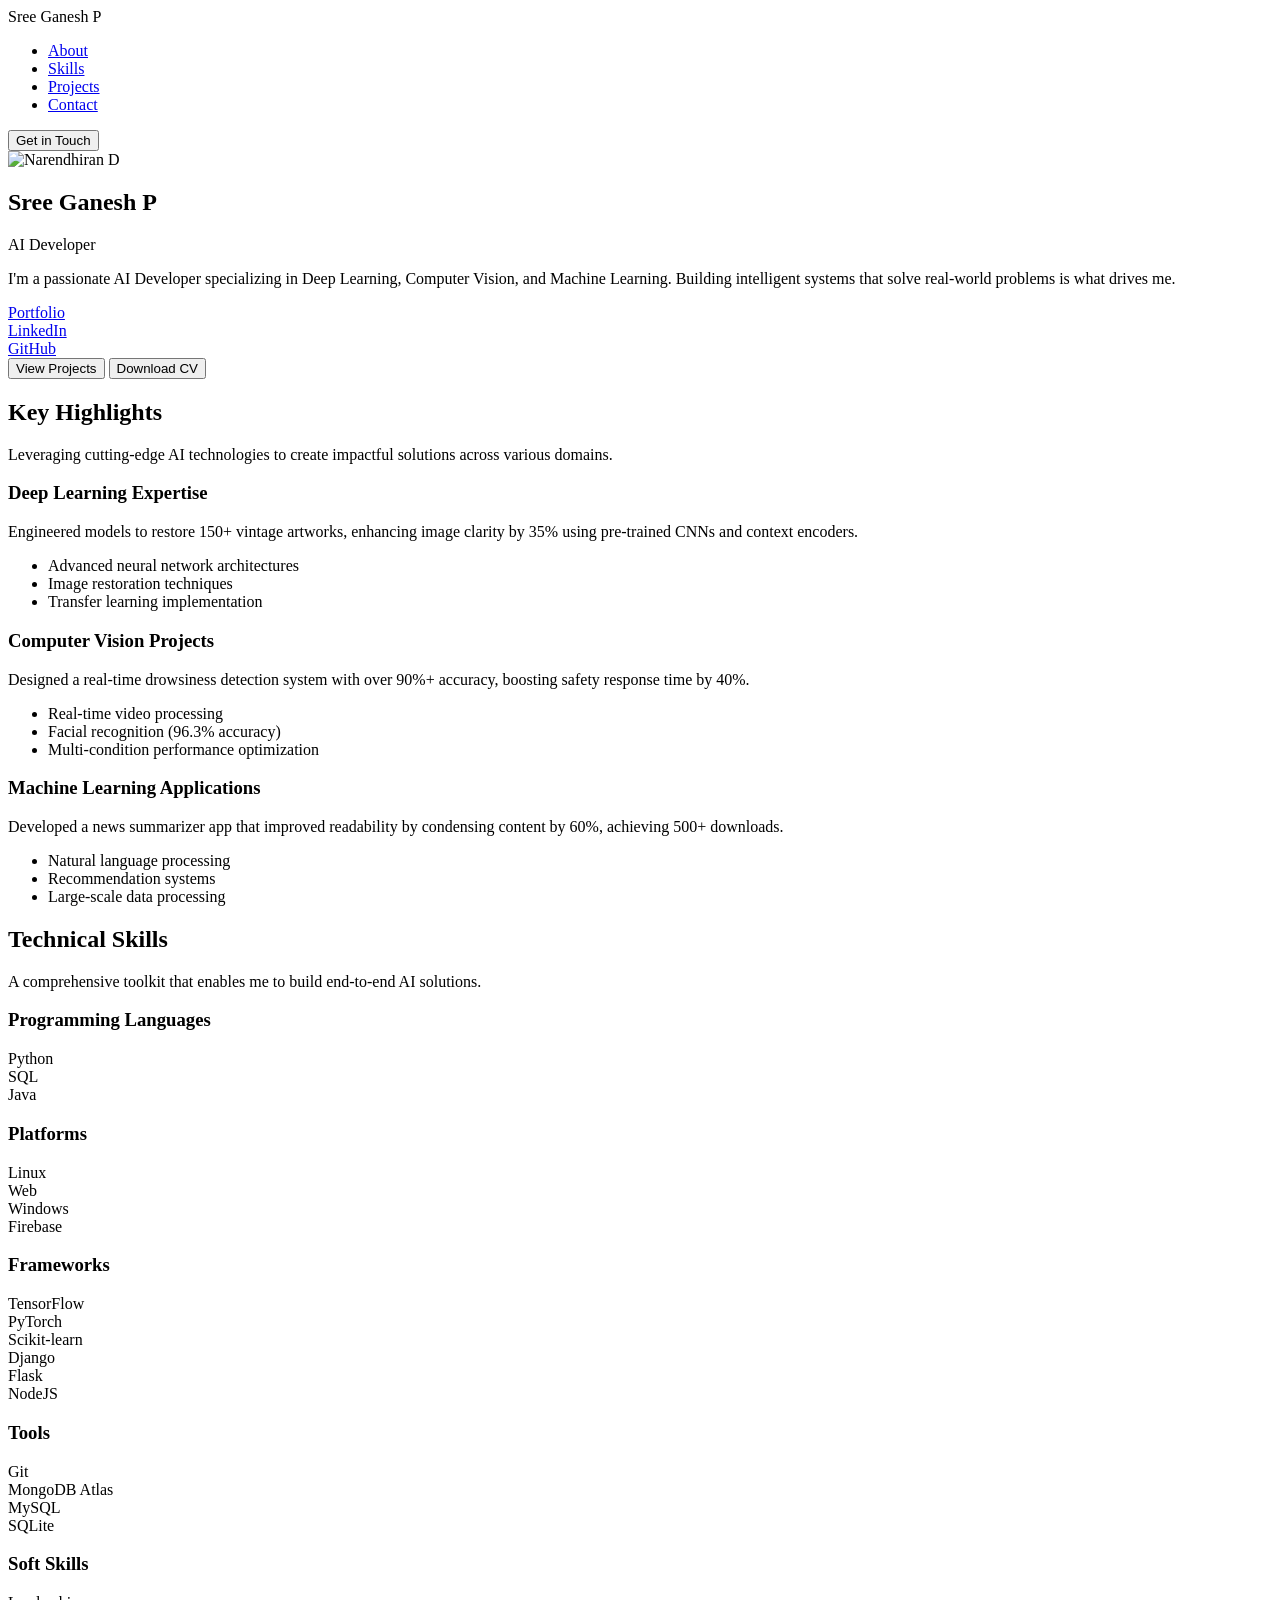
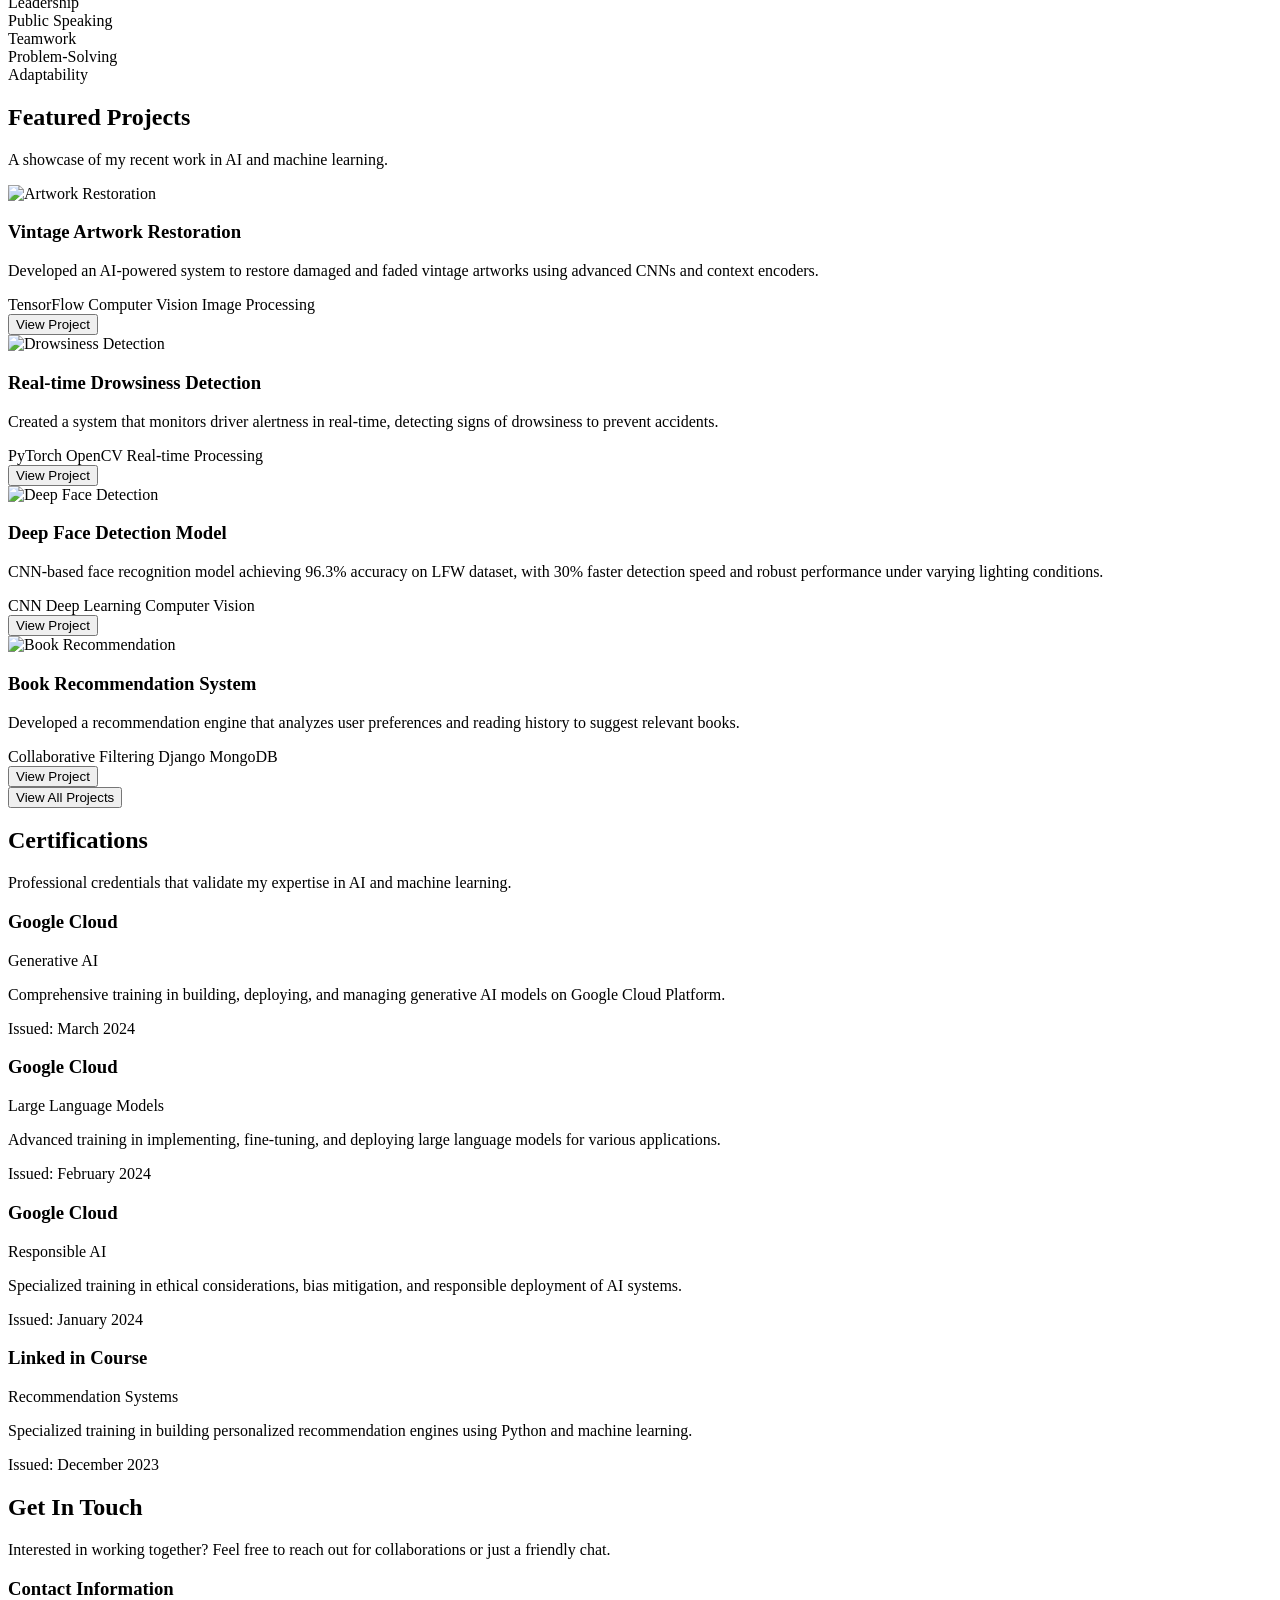
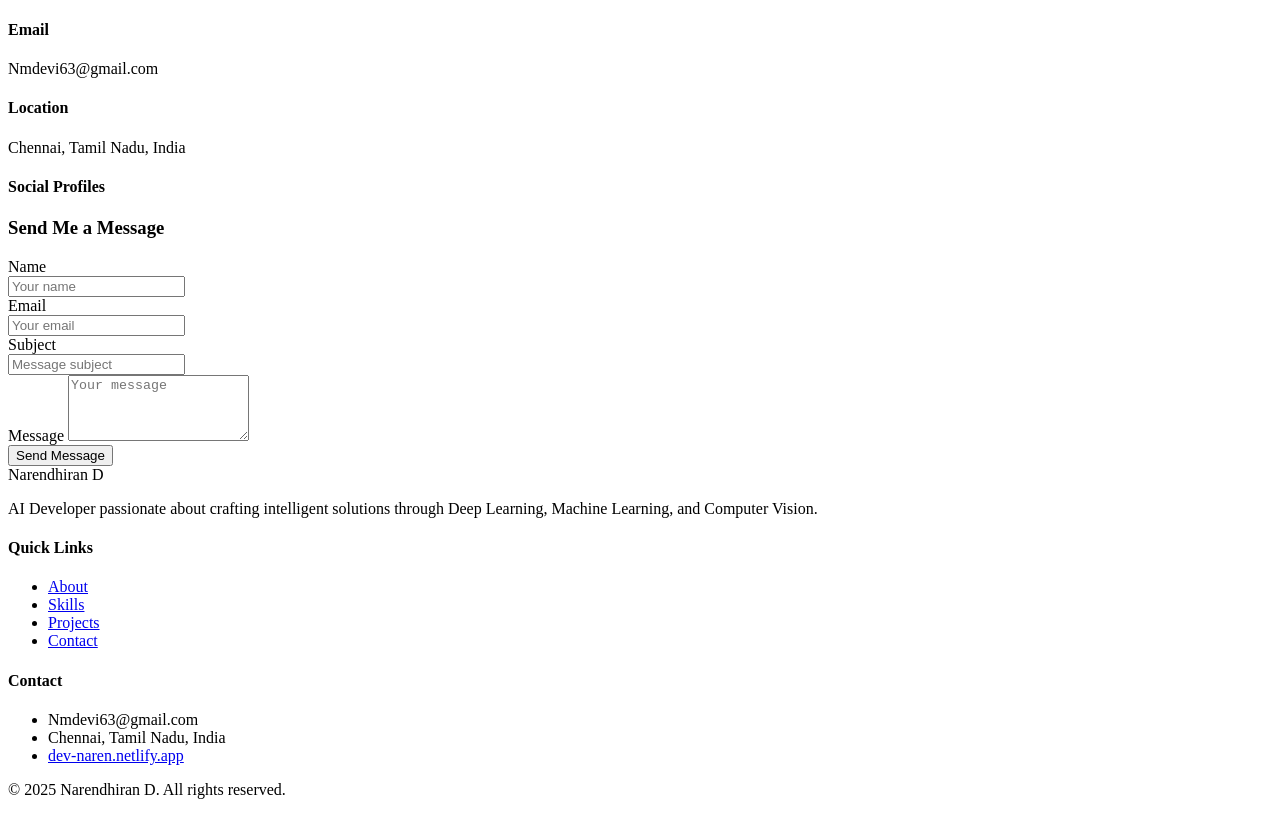
==== Portfolio-New-main-main/Portfolio-New-main/Index.html @ 15f115b4 "Initial commit - Portfolio website" ====
<!DOCTYPE html>
<html lang="en">
  <head>
    <meta charset="UTF-8" />
    <meta name="viewport" content="width=device-width, initial-scale=1.0" />
    <link href="assets/img/favicon.jpeg" rel="icon">
    <title>Sree Ganesh P - AI Developer</title>
    <script src="https://cdn.tailwindcss.com/3.4.16"></script>
    <script src="/app.js"></script>
    <script src="https://cdnjs.cloudflare.com/ajax/libs/three.js/r128/three.min.js"></script>
    <script src="/script.js"></script>
    <link rel="stylesheet" href="/styles.css" />
    <link rel="preconnect" href="https://fonts.googleapis.com" />
    <link rel="preconnect" href="https://fonts.gstatic.com" crossorigin />
    <link
      href="https://fonts.googleapis.com/css2?family=Pacifico&display=swap"
      rel="stylesheet"
    />
    <link
      href="https://fonts.googleapis.com/css2?family=Inter:wght@300;400;500;600;700&display=swap"
      rel="stylesheet"
    />
    <link
      href="https://cdn.jsdelivr.net/npm/remixicon@4.5.0/fonts/remixicon.css"
      rel="stylesheet"
    />
  </head>
  <body class="bg-gray-900 bg-opacity-95">
    <!-- Header Section -->
    <header
      class="w-full bg-gray-900/80 backdrop-blur-sm shadow-lg border-b border-purple-900/30"
    >
      <div
        class="container mx-auto px-4 py-4 flex justify-between items-center"
      >
        <div class="flex items-center space-x-3">
          <div
            class="w-10 h-10 flex items-center justify-center text-primary text-2xl"
          >
            <i class="ri-braces-line"></i>
          </div>
          <span class="text-xl font-semibold">Sree Ganesh P</span>
        </div>
        <nav>
          <ul class="flex space-x-8">
            <li>
              <a
                href="#about"
                class="text-gray-700 hover:text-primary transition-colors"
                >About</a
              >
            </li>
            <li>
              <a
                href="#skills"
                class="text-gray-700 hover:text-primary transition-colors"
                >Skills</a
              >
            </li>
            <li>
              <a
                href="#projects"
                class="text-gray-700 hover:text-primary transition-colors"
                >Projects</a
              >
            </li>
            <li>
              <a
                href="#contact"
                class="text-gray-700 hover:text-primary transition-colors"
                >Contact</a
              >
            </li>
          </ul>
        </nav>
        <a href="#contact"
          ><button
            class="bg-primary text-white px-5 py-2 !rounded-button whitespace-nowrap hover:bg-opacity-90 transition-colors"
          >
            Get in Touch
          </button></a
        >
      </div>
    </header>
    <!-- Hero Section -->
    <section
      class="relative w-full h-[600px] overflow-hidden"
      style="
        background-image: url('/assets/img/backgrousdfnd.jpg');
        background-size: cover;
        background-position: center;
      "
    >
      <div
        class="absolute inset-0 bg-gradient-to-r from-gray-900/70 to-transparent"
      ></div>
      <div
        class="container mx-auto px-4 h-full flex items-center relative z-10"
      >
        <div class="w-full md:w-3/5 text-white">
          <div class="flex items-center mb-6">
            <div
              class="w-24 h-24 rounded-full overflow-hidden border-4 border-white mr-6"
            >
              <img
                src="/assets/img/profile img.png"
                alt="Narendhiran D"
                class="w-full h-full object-cover object-top"
                height="10%px"
              />
            </div>
            <div>
              <h1 class="text-4xl font-bold mb-2">Sree Ganesh P</h1>
              <p class="text-xl text-gray-200">AI Developer</p>
            </div>
          </div>
          <p class="text-xl mb-8 leading-relaxed">
            I'm a passionate AI Developer specializing in Deep Learning,
            Computer Vision, and Machine Learning. Building intelligent systems
            that solve real-world problems is what drives me.
          </p>
          <div class="flex space-x-4 mb-8">
            <a
              href="https://dev-naren.netlify.app"
              target="_blank"
              class="flex items-center text-white hover:text-gray-200 transition-colors"
            >
              <div class="w-8 h-8 flex items-center justify-center mr-2">
                <i class="ri-global-line"></i>
              </div>
              Portfolio
            </a>
            <a
              href="https://www.linkedin.com/in/sree-ganesh-p1804/"
              target="_blank"
              class="flex items-center text-white hover:text-gray-200 transition-colors"
            >
              <div class="w-8 h-8 flex items-center justify-center mr-2">
                <i class="ri-linkedin-fill"></i>
              </div>
              LinkedIn
            </a>
            <a
              href="https://github.com/sreeganesh18"
              target="_blank"
              class="flex items-center text-white hover:text-gray-200 transition-colors"
            >
              <div class="w-8 h-8 flex items-center justify-center mr-2">
                <i class="ri-github-fill"></i>
              </div>
              GitHub
            </a>
          </div>
          <div class="flex space-x-4">
            <button
              class="bg-primary text-white px-6 py-3 !rounded-button whitespace-nowrap hover:bg-opacity-90 transition-colors"
            >
              View Projects
            </button>
            <a href="/assets/pdf/Narendhiran.pdf">
              <button
                class="bg-white text-gray-900 px-6 py-3 !rounded-button whitespace-nowrap hover:bg-opacity-90 transition-colors"
              >
                Download CV
              </button>
            </a>
          </div>
        </div>
      </div>
    </section>
    <!-- Key Highlights Section -->
    <section class="py-20 bg-gray-900" id="about">
      <div class="container mx-auto px-4">
        <div class="text-center mb-16">
          <h2 class="text-3xl font-bold mb-4">Key Highlights</h2>
          <p class="text-gray-400 max-w-2xl mx-auto">
            Leveraging cutting-edge AI technologies to create impactful
            solutions across various domains.
          </p>
        </div>
        <div class="grid grid-cols-1 md:grid-cols-3 gap-8">
          <!-- Deep Learning Card -->
          <div
            class="card-highlight bg-white rounded-lg shadow-md p-8 border border-gray-100"
          >
            <div
              class="w-14 h-14 flex items-center justify-center bg-primary/10 text-primary rounded-lg mb-6"
            >
              <i class="ri-brain-line text-2xl"></i>
            </div>
            <h3 class="text-xl font-semibold mb-4">Deep Learning Expertise</h3>
            <p class="text-gray-400 mb-4">
              Engineered models to restore 150+ vintage artworks, enhancing
              image clarity by
              <span class="font-semibold text-primary">35%</span> using
              pre-trained CNNs and context encoders.
            </p>
            <ul class="space-y-2">
              <li class="flex items-start">
                <div
                  class="w-5 h-5 flex items-center justify-center text-primary mt-0.5 mr-2"
                >
                  <i class="ri-check-line"></i>
                </div>
                <span class="text-gray-700"
                  >Advanced neural network architectures</span
                >
              </li>
              <li class="flex items-start">
                <div
                  class="w-5 h-5 flex items-center justify-center text-primary mt-0.5 mr-2"
                >
                  <i class="ri-check-line"></i>
                </div>
                <span class="text-gray-700">Image restoration techniques</span>
              </li>
              <li class="flex items-start">
                <div
                  class="w-5 h-5 flex items-center justify-center text-primary mt-0.5 mr-2"
                >
                  <i class="ri-check-line"></i>
                </div>
                <span class="text-gray-700"
                  >Transfer learning implementation</span
                >
              </li>
            </ul>
          </div>
          <!-- Computer Vision Card -->
          <div
            class="card-highlight bg-white rounded-lg shadow-md p-8 border border-gray-100"
          >
            <div
              class="w-14 h-14 flex items-center justify-center bg-primary/10 text-primary rounded-lg mb-6"
            >
              <i class="ri-eye-line text-2xl"></i>
            </div>
            <h3 class="text-xl font-semibold mb-4">Computer Vision Projects</h3>
            <p class="text-gray-400 mb-4">
              Designed a real-time drowsiness detection system with over
              <span class="font-semibold text-primary">90%+</span> accuracy,
              boosting safety response time by
              <span class="font-semibold text-primary">40%</span>.
            </p>
            <ul class="space-y-2">
              <li class="flex items-start">
                <div
                  class="w-5 h-5 flex items-center justify-center text-primary mt-0.5 mr-2"
                >
                  <i class="ri-check-line"></i>
                </div>
                <span class="text-gray-700">Real-time video processing</span>
              </li>
              <li class="flex items-start">
                <div
                  class="w-5 h-5 flex items-center justify-center text-primary mt-0.5 mr-2"
                >
                  <i class="ri-check-line"></i>
                </div>
                <span class="text-gray-700"
                  >Facial recognition (96.3% accuracy)</span
                >
              </li>
              <li class="flex items-start">
                <div
                  class="w-5 h-5 flex items-center justify-center text-primary mt-0.5 mr-2"
                >
                  <i class="ri-check-line"></i>
                </div>
                <span class="text-gray-700"
                  >Multi-condition performance optimization</span
                >
              </li>
            </ul>
          </div>
          <!-- Machine Learning Card -->
          <div
            class="card-highlight bg-white rounded-lg shadow-md p-8 border border-gray-100"
          >
            <div
              class="w-14 h-14 flex items-center justify-center bg-primary/10 text-primary rounded-lg mb-6"
            >
              <i class="ri-robot-line text-2xl"></i>
            </div>
            <h3 class="text-xl font-semibold mb-4">
              Machine Learning Applications
            </h3>
            <p class="text-gray-400 mb-4">
              Developed a news summarizer app that improved readability by
              condensing content by
              <span class="font-semibold text-primary">60%</span>, achieving
              <span class="font-semibold text-primary">500+</span> downloads.
            </p>
            <ul class="space-y-2">
              <li class="flex items-start">
                <div
                  class="w-5 h-5 flex items-center justify-center text-primary mt-0.5 mr-2"
                >
                  <i class="ri-check-line"></i>
                </div>
                <span class="text-gray-700">Natural language processing</span>
              </li>
              <li class="flex items-start">
                <div
                  class="w-5 h-5 flex items-center justify-center text-primary mt-0.5 mr-2"
                >
                  <i class="ri-check-line"></i>
                </div>
                <span class="text-gray-700">Recommendation systems</span>
              </li>
              <li class="flex items-start">
                <div
                  class="w-5 h-5 flex items-center justify-center text-primary mt-0.5 mr-2"
                >
                  <i class="ri-check-line"></i>
                </div>
                <span class="text-gray-700">Large-scale data processing</span>
              </li>
            </ul>
          </div>
        </div>
      </div>
    </section>
    <!-- Skills Section -->
    <section class="py-20 bg-gray-900/50" id="skills">
      <div class="container mx-auto px-4">
        <div class="text-center mb-16">
          <h2 class="text-3xl font-bold mb-4">Technical Skills</h2>
          <p class="text-gray-400 max-w-2xl mx-auto">
            A comprehensive toolkit that enables me to build end-to-end AI
            solutions.
          </p>
        </div>
        <div class="grid grid-cols-1 md:grid-cols-2 gap-12">
          <!-- Programming Languages -->
          <div>
            <h3 class="text-xl font-semibold mb-6 flex items-center">
              <div
                class="w-8 h-8 flex items-center justify-center text-primary mr-2"
              >
                <i class="ri-code-s-slash-line"></i>
              </div>
              Programming Languages
            </h3>
            <div class="flex flex-wrap gap-3">
              <div
                class="skill-tag bg-white px-4 py-2 rounded shadow-sm border border-gray-100 flex items-center"
              >
                <div
                  class="w-6 h-6 flex items-center justify-center text-blue-600 mr-2"
                >
                  <i class="ri-python-fill"></i>
                </div>
                <span>Python</span>
              </div>
              <div
                class="skill-tag bg-white px-4 py-2 rounded shadow-sm border border-gray-100 flex items-center"
              >
                <div
                  class="w-6 h-6 flex items-center justify-center text-orange-600 mr-2"
                >
                  <i class="ri-database-2-line"></i>
                </div>
                <span>SQL</span>
              </div>
              <div
                class="skill-tag bg-white px-4 py-2 rounded shadow-sm border border-gray-100 flex items-center"
              >
                <div
                  class="w-6 h-6 flex items-center justify-center text-red-600 mr-2"
                >
                  <i class="ri-code-box-line"></i>
                </div>
                <span>Java</span>
              </div>
            </div>
          </div>
          <!-- Platforms -->
          <div>
            <h3 class="text-xl font-semibold mb-6 flex items-center">
              <div
                class="w-8 h-8 flex items-center justify-center text-primary mr-2"
              >
                <i class="ri-hard-drive-line"></i>
              </div>
              Platforms
            </h3>
            <div class="flex flex-wrap gap-3">
              <div
                class="skill-tag bg-white px-4 py-2 rounded shadow-sm border border-gray-100 flex items-center"
              >
                <div
                  class="w-6 h-6 flex items-center justify-center text-gray-700 mr-2"
                >
                  <i class="ri-ubuntu-fill"></i>
                </div>
                <span>Linux</span>
              </div>
              <div
                class="skill-tag bg-white px-4 py-2 rounded shadow-sm border border-gray-100 flex items-center"
              >
                <div
                  class="w-6 h-6 flex items-center justify-center text-blue-600 mr-2"
                >
                  <i class="ri-global-line"></i>
                </div>
                <span>Web</span>
              </div>
              <div
                class="skill-tag bg-white px-4 py-2 rounded shadow-sm border border-gray-100 flex items-center"
              >
                <div
                  class="w-6 h-6 flex items-center justify-center text-blue-500 mr-2"
                >
                  <i class="ri-windows-fill"></i>
                </div>
                <span>Windows</span>
              </div>
              <div
                class="skill-tag bg-white px-4 py-2 rounded shadow-sm border border-gray-100 flex items-center"
              >
                <div
                  class="w-6 h-6 flex items-center justify-center text-yellow-600 mr-2"
                >
                  <i class="ri-firebase-line"></i>
                </div>
                <span>Firebase</span>
              </div>
            </div>
          </div>
          <!-- Frameworks -->
          <div>
            <h3 class="text-xl font-semibold mb-6 flex items-center">
              <div
                class="w-8 h-8 flex items-center justify-center text-primary mr-2"
              >
                <i class="ri-stack-line"></i>
              </div>
              Frameworks
            </h3>
            <div class="flex flex-wrap gap-3">
              <div
                class="skill-tag bg-white px-4 py-2 rounded shadow-sm border border-gray-100 flex items-center"
              >
                <div
                  class="w-6 h-6 flex items-center justify-center text-orange-600 mr-2"
                >
                  <i class="ri-terminal-box-line"></i>
                </div>
                <span>TensorFlow</span>
              </div>
              <div
                class="skill-tag bg-white px-4 py-2 rounded shadow-sm border border-gray-100 flex items-center"
              >
                <div
                  class="w-6 h-6 flex items-center justify-center text-red-600 mr-2"
                >
                  <i class="ri-fire-line"></i>
                </div>
                <span>PyTorch</span>
              </div>
              <div
                class="skill-tag bg-white px-4 py-2 rounded shadow-sm border border-gray-100 flex items-center"
              >
                <div
                  class="w-6 h-6 flex items-center justify-center text-green-600 mr-2"
                >
                  <i class="ri-flask-line"></i>
                </div>
                <span>Scikit-learn</span>
              </div>
              <div
                class="skill-tag bg-white px-4 py-2 rounded shadow-sm border border-gray-100 flex items-center"
              >
                <div
                  class="w-6 h-6 flex items-center justify-center text-green-500 mr-2"
                >
                  <i class="ri-server-line"></i>
                </div>
                <span>Django</span>
              </div>
              <div
                class="skill-tag bg-white px-4 py-2 rounded shadow-sm border border-gray-100 flex items-center"
              >
                <div
                  class="w-6 h-6 flex items-center justify-center text-blue-500 mr-2"
                >
                  <i class="ri-flask-fill"></i>
                </div>
                <span>Flask</span>
              </div>
              <div
                class="skill-tag bg-white px-4 py-2 rounded shadow-sm border border-gray-100 flex items-center"
              >
                <div
                  class="w-6 h-6 flex items-center justify-center text-green-600 mr-2"
                >
                  <i class="ri-nodejs-line"></i>
                </div>
                <span>NodeJS</span>
              </div>
            </div>
          </div>
          <!-- Tools -->
          <div>
            <h3 class="text-xl font-semibold mb-6 flex items-center">
              <div
                class="w-8 h-8 flex items-center justify-center text-primary mr-2"
              >
                <i class="ri-tools-line"></i>
              </div>
              Tools
            </h3>
            <div class="flex flex-wrap gap-3">
              <div
                class="skill-tag bg-white px-4 py-2 rounded shadow-sm border border-gray-100 flex items-center"
              >
                <div
                  class="w-6 h-6 flex items-center justify-center text-orange-600 mr-2"
                >
                  <i class="ri-git-branch-line"></i>
                </div>
                <span>Git</span>
              </div>
              <div
                class="skill-tag bg-white px-4 py-2 rounded shadow-sm border border-gray-100 flex items-center"
              >
                <div
                  class="w-6 h-6 flex items-center justify-center text-green-600 mr-2"
                >
                  <i class="ri-database-line"></i>
                </div>
                <span>MongoDB Atlas</span>
              </div>
              <div
                class="skill-tag bg-white px-4 py-2 rounded shadow-sm border border-gray-100 flex items-center"
              >
                <div
                  class="w-6 h-6 flex items-center justify-center text-blue-600 mr-2"
                >
                  <i class="ri-database-2-line"></i>
                </div>
                <span>MySQL</span>
              </div>
              <div
                class="skill-tag bg-white px-4 py-2 rounded shadow-sm border border-gray-100 flex items-center"
              >
                <div
                  class="w-6 h-6 flex items-center justify-center text-blue-500 mr-2"
                >
                  <i class="ri-database-2-fill"></i>
                </div>
                <span>SQLite</span>
              </div>
            </div>
          </div>
        </div>
        <!-- Soft Skills -->
        <div class="mt-16">
          <h3 class="text-xl font-semibold mb-6 text-center">Soft Skills</h3>
          <div class="flex flex-wrap justify-center gap-4">
            <div
              class="skill-tag bg-white px-6 py-3 rounded-full shadow-sm border border-gray-100 flex items-center"
            >
              <div
                class="w-6 h-6 flex items-center justify-center text-primary mr-2"
              >
                <i class="ri-user-star-line"></i>
              </div>
              <span>Leadership</span>
            </div>
            <div
              class="skill-tag bg-white px-6 py-3 rounded-full shadow-sm border border-gray-100 flex items-center"
            >
              <div
                class="w-6 h-6 flex items-center justify-center text-primary mr-2"
              >
                <i class="ri-mic-line"></i>
              </div>
              <span>Public Speaking</span>
            </div>
            <div
              class="skill-tag bg-white px-6 py-3 rounded-full shadow-sm border border-gray-100 flex items-center"
            >
              <div
                class="w-6 h-6 flex items-center justify-center text-primary mr-2"
              >
                <i class="ri-team-line"></i>
              </div>
              <span>Teamwork</span>
            </div>
            <div
              class="skill-tag bg-white px-6 py-3 rounded-full shadow-sm border border-gray-100 flex items-center"
            >
              <div
                class="w-6 h-6 flex items-center justify-center text-primary mr-2"
              >
                <i class="ri-puzzle-line"></i>
              </div>
              <span>Problem-Solving</span>
            </div>
            <div
              class="skill-tag bg-white px-6 py-3 rounded-full shadow-sm border border-gray-100 flex items-center"
            >
              <div
                class="w-6 h-6 flex items-center justify-center text-primary mr-2"
              >
                <i class="ri-refresh-line"></i>
              </div>
              <span>Adaptability</span>
            </div>
          </div>
        </div>
      </div>
    </section>
    <!-- Projects Section -->
    <section class="py-20 bg-gray-900" id="projects">
      <div class="container mx-auto px-4">
        <div class="text-center mb-16">
          <h2 class="text-3xl font-bold mb-4">Featured Projects</h2>
          <p class="text-gray-400 max-w-2xl mx-auto">
            A showcase of my recent work in AI and machine learning.
          </p>
        </div>
        <div class="grid grid-cols-1 md:grid-cols-2 gap-8">
          <!-- Project 1 -->
          <div
            class="card-highlight bg-gray-800/50 rounded-lg shadow-lg overflow-hidden border border-purple-900/30 backdrop-blur-sm transform hover:-translate-y-2 transition-all duration-300 hover:shadow-2xl"
          >
            <div class="h-56 overflow-hidden relative group">
              <img
                src="/assets/img/project/Project_1.jpg"
                alt="Artwork Restoration"
                class="w-full h-full object-cover object-top transform group-hover:scale-105 transition-transform duration-300 ease-out rounded-t-lg shadow-lg"
              />
              <div
                class="absolute inset-0 bg-gradient-to-t from-black/20 to-transparent opacity-0 group-hover:opacity-100 transition-opacity duration-300"
              ></div>
            </div>
            <div class="p-6">
              <h3 class="text-xl font-semibold mb-2">
                Vintage Artwork Restoration
              </h3>
              <p class="text-gray-400 mb-4">
                Developed an AI-powered system to restore damaged and faded
                vintage artworks using advanced CNNs and context encoders.
              </p>
              <div class="flex flex-wrap gap-2 mb-4">
                <span
                  class="bg-blue-100 text-blue-800 text-xs px-3 py-1 rounded-full"
                  >TensorFlow</span
                >
                <span
                  class="bg-green-100 text-green-800 text-xs px-3 py-1 rounded-full"
                  >Computer Vision</span
                >
                <span
                  class="bg-purple-100 text-purple-800 text-xs px-3 py-1 rounded-full"
                  >Image Processing</span
                >
              </div>
              <button class="text-primary flex items-center hover:underline">
                <span>View Project</span>
                <div class="w-5 h-5 flex items-center justify-center ml-1">
                  <i class="ri-arrow-right-line"></i>
                </div>
              </button>
            </div>
          </div>
          <!-- Project 2 -->
          <div
            class="card-highlight bg-gray-800/50 rounded-lg shadow-lg overflow-hidden border border-purple-900/30 backdrop-blur-sm transform hover:-translate-y-2 transition-all duration-300 hover:shadow-2xl"
          >
            <div class="h-56 overflow-hidden relative group">
              <img
                src="/assets/img/project/Project_2.jpg"
                alt="Drowsiness Detection"
                class="w-full h-full object-cover object-top transform group-hover:scale-105 transition-transform duration-300 ease-out rounded-t-lg shadow-lg"
              />
              <div
                class="absolute inset-0 bg-gradient-to-t from-black/20 to-transparent opacity-0 group-hover:opacity-100 transition-opacity duration-300"
              ></div>
            </div>
            <div class="p-6">
              <h3 class="text-xl font-semibold mb-2">
                Real-time Drowsiness Detection
              </h3>
              <p class="text-gray-400 mb-4">
                Created a system that monitors driver alertness in real-time,
                detecting signs of drowsiness to prevent accidents.
              </p>
              <div class="flex flex-wrap gap-2 mb-4">
                <span
                  class="bg-red-100 text-red-800 text-xs px-3 py-1 rounded-full"
                  >PyTorch</span
                >
                <span
                  class="bg-yellow-100 text-yellow-800 text-xs px-3 py-1 rounded-full"
                  >OpenCV</span
                >
                <span
                  class="bg-indigo-100 text-indigo-800 text-xs px-3 py-1 rounded-full"
                  >Real-time Processing</span
                >
              </div>
              <button class="text-primary flex items-center hover:underline">
                <span>View Project</span>
                <div class="w-5 h-5 flex items-center justify-center ml-1">
                  <i class="ri-arrow-right-line"></i>
                </div>
              </button>
            </div>
          </div>
          <!-- Project 3 -->
          <div
            class="card-highlight bg-gray-800/50 rounded-lg shadow-lg overflow-hidden border border-purple-900/30 backdrop-blur-sm transform hover:-translate-y-2 transition-all duration-300 hover:shadow-2xl"
          >
            <div class="h-56 overflow-hidden relative group">
              <img
                src="/assets/img/project/Project_3.jpg"
                alt="Deep Face Detection"
                class="w-full h-full object-cover object-top transform group-hover:scale-105 transition-transform duration-300 ease-out rounded-t-lg shadow-lg"
              />
              <div
                class="absolute inset-0 bg-gradient-to-t from-black/20 to-transparent opacity-0 group-hover:opacity-100 transition-opacity duration-300"
              ></div>
            </div>
            <div class="p-6">
              <h3 class="text-xl font-semibold mb-2">
                Deep Face Detection Model
              </h3>
              <p class="text-gray-400 mb-4">
                CNN-based face recognition model achieving 96.3% accuracy on LFW
                dataset, with 30% faster detection speed and robust performance
                under varying lighting conditions.
              </p>
              <div class="flex flex-wrap gap-2 mb-4">
                <span
                  class="bg-blue-100 text-blue-800 text-xs px-3 py-1 rounded-full"
                  >CNN</span
                >
                <span
                  class="bg-purple-100 text-purple-800 text-xs px-3 py-1 rounded-full"
                  >Deep Learning</span
                >
                <span
                  class="bg-green-100 text-green-800 text-xs px-3 py-1 rounded-full"
                  >Computer Vision</span
                >
              </div>
              <button class="text-primary flex items-center hover:underline">
                <span>View Project</span>
                <div class="w-5 h-5 flex items-center justify-center ml-1">
                  <i class="ri-arrow-right-line"></i>
                </div>
              </button>
            </div>
          </div>
          <!-- Project 4 -->
          <div
            class="card-highlight bg-gray-800/50 rounded-lg shadow-lg overflow-hidden border border-purple-900/30 backdrop-blur-sm transform hover:-translate-y-2 transition-all duration-300 hover:shadow-2xl"
          >
            <div class="h-56 overflow-hidden relative group">
              <img
                src="/assets/img/project/Project_4.jpg"
                alt="Book Recommendation"
                class="w-full h-full object-cover object-top transform group-hover:scale-105 transition-transform duration-300 ease-out rounded-t-lg shadow-lg"
              />
              <div
                class="absolute inset-0 bg-gradient-to-t from-black/20 to-transparent opacity-0 group-hover:opacity-100 transition-opacity duration-300"
              ></div>
            </div>
            <div class="p-6">
              <h3 class="text-xl font-semibold mb-2">
                Book Recommendation System
              </h3>
              <p class="text-gray-400 mb-4">
                Developed a recommendation engine that analyzes user preferences
                and reading history to suggest relevant books.
              </p>
              <div class="flex flex-wrap gap-2 mb-4">
                <span
                  class="bg-purple-100 text-purple-800 text-xs px-3 py-1 rounded-full"
                  >Collaborative Filtering</span
                >
                <span
                  class="bg-pink-100 text-pink-800 text-xs px-3 py-1 rounded-full"
                  >Django</span
                >
                <span
                  class="bg-blue-100 text-blue-800 text-xs px-3 py-1 rounded-full"
                  >MongoDB</span
                >
              </div>
              <button class="text-primary flex items-center hover:underline">
                <span>View Project</span>
                <div class="w-5 h-5 flex items-center justify-center ml-1">
                  <i class="ri-arrow-right-line"></i>
                </div>
              </button>
            </div>
          </div>
        </div>
        <div class="text-center mt-12">
          <button
            class="bg-primary text-white px-6 py-3 !rounded-button whitespace-nowrap hover:bg-opacity-90 transition-colors"
          >
            View All Projects
          </button>
        </div>
      </div>
    </section>
    <!-- Certifications Section -->
    <section class="py-20 bg-gray-900/50">
      <div class="container mx-auto px-4">
        <div class="text-center mb-16">
          <h2 class="text-3xl font-bold mb-4">Certifications</h2>
          <p class="text-gray-400 max-w-2xl mx-auto">
            Professional credentials that validate my expertise in AI and
            machine learning.
          </p>
        </div>
        <div class="grid grid-cols-1 md:grid-cols-3 gap-8">
          <!-- Certification 1 -->
          <div
            class="card-highlight bg-gray-800/50 rounded-lg shadow-md p-6 border border-purple-900/30 backdrop-blur-sm"
          >
            <div class="flex items-center mb-4">
              <div class="w-12 h-12 flex items-center justify-center mr-4">
                <i class="ri-google-fill text-4xl text-blue-500"></i>
              </div>
              <div>
                <h3 class="font-semibold">Google Cloud</h3>
                <p class="text-sm text-gray-500">Generative AI</p>
              </div>
            </div>
            <p class="text-gray-400 mb-4">
              Comprehensive training in building, deploying, and managing
              generative AI models on Google Cloud Platform.
            </p>
            <div class="flex justify-between items-center">
              <span class="text-sm text-gray-500">Issued: March 2024</span>
              <div
                class="w-6 h-6 flex items-center justify-center text-green-600"
              >
                <i class="ri-verified-badge-fill"></i>
              </div>
            </div>
          </div>
          <!-- Certification 2 -->
          <div
            class="card-highlight bg-gray-800/50 rounded-lg shadow-md p-6 border border-purple-900/30 backdrop-blur-sm"
          >
            <div class="flex items-center mb-4">
              <div class="w-12 h-12 flex items-center justify-center mr-4">
                <i class="ri-google-fill text-4xl text-blue-500"></i>
              </div>
              <div>
                <h3 class="font-semibold">Google Cloud</h3>
                <p class="text-sm text-gray-500">Large Language Models</p>
              </div>
            </div>
            <p class="text-gray-400 mb-4">
              Advanced training in implementing, fine-tuning, and deploying
              large language models for various applications.
            </p>
            <div class="flex justify-between items-center">
              <span class="text-sm text-gray-500">Issued: February 2024</span>
              <div
                class="w-6 h-6 flex items-center justify-center text-green-600"
              >
                <i class="ri-verified-badge-fill"></i>
              </div>
            </div>
          </div>
          <!-- Certification 3 -->
          <div
            class="card-highlight bg-gray-800/50 rounded-lg shadow-md p-6 border border-purple-900/30 backdrop-blur-sm"
          >
            <div class="flex items-center mb-4">
              <div class="w-12 h-12 flex items-center justify-center mr-4">
                <i class="ri-google-fill text-4xl text-blue-500"></i>
              </div>
              <div>
                <h3 class="font-semibold">Google Cloud</h3>
                <p class="text-sm text-gray-500">Responsible AI</p>
              </div>
            </div>
            <p class="text-gray-400 mb-4">
              Specialized training in ethical considerations, bias mitigation,
              and responsible deployment of AI systems.
            </p>
            <div class="flex justify-between items-center">
              <span class="text-sm text-gray-500">Issued: January 2024</span>
              <div
                class="w-6 h-6 flex items-center justify-center text-green-600"
              >
                <i class="ri-verified-badge-fill"></i>
              </div>
            </div>
          </div>
          <!-- Certification 4 -->
          <div
            class="card-highlight bg-gray-800/50 rounded-lg shadow-md p-6 border border-purple-900/30 backdrop-blur-sm"
          >
            <div class="flex items-center mb-4">
              <div class="w-12 h-12 flex items-center justify-center mr-4">
                <i class="ri-coursera-fill text-4xl text-blue-600"></i>
              </div>
              <div>
                <h3 class="font-semibold">Linked in Course</h3>
                <p class="text-sm text-gray-500">Recommendation Systems</p>
              </div>
            </div>
            <p class="text-gray-400 mb-4">
              Specialized training in building personalized recommendation
              engines using Python and machine learning.
            </p>
            <div class="flex justify-between items-center">
              <span class="text-sm text-gray-500">Issued: December 2023</span>
              <div
                class="w-6 h-6 flex items-center justify-center text-green-600"
              >
                <i class="ri-verified-badge-fill"></i>
              </div>
            </div>
          </div>
        </div>
      </div>
    </section>
    <!-- Contact Section -->
    <section class="py-20 bg-gray-900" id="contact">
      <div class="container mx-auto px-4">
        <div class="text-center mb-16">
          <h2 class="text-3xl font-bold mb-4">Get In Touch</h2>
          <p class="text-gray-400 max-w-2xl mx-auto">
            Interested in working together? Feel free to reach out for
            collaborations or just a friendly chat.
          </p>
        </div>
        <div class="grid grid-cols-1 md:grid-cols-2 gap-12">
          <div>
            <h3 class="text-xl font-semibold mb-6">Contact Information</h3>
            <div class="space-y-4">
              <div class="flex items-start">
                <div
                  class="w-10 h-10 flex items-center justify-center bg-primary/10 text-primary rounded-lg mr-4 mt-1"
                >
                  <i class="ri-mail-line"></i>
                </div>
                <div>
                  <h4 class="font-medium">Email</h4>
                  <p class="text-gray-400">Nmdevi63@gmail.com</p>
                </div>
              </div>
              <div class="flex items-start">
                <div
                  class="w-10 h-10 flex items-center justify-center bg-primary/10 text-primary rounded-lg mr-4 mt-1"
                >
                  <i class="ri-map-pin-line"></i>
                </div>
                <div>
                  <h4 class="font-medium">Location</h4>
                  <p class="text-gray-400">Chennai, Tamil Nadu, India</p>
                </div>
              </div>
              <div class="flex items-start">
                <div
                  class="w-10 h-10 flex items-center justify-center bg-primary/10 text-primary rounded-lg mr-4 mt-1"
                >
                  <i class="ri-links-line"></i>
                </div>
                <div>
                  <h4 class="font-medium">Social Profiles</h4>
                  <div class="flex space-x-4 mt-2">
                    <a
                      href="https://linkedin.com/in/devnaren6374"
                      target="_blank"
                      class="w-8 h-8 flex items-center justify-center bg-gray-100 text-gray-700 rounded-full hover:bg-primary hover:text-white transition-colors"
                    >
                      <i class="ri-linkedin-fill"></i>
                    </a>
                    <a
                      href="https://github.com/narendhiran-dev"
                      target="_blank"
                      class="w-8 h-8 flex items-center justify-center bg-gray-100 text-gray-700 rounded-full hover:bg-primary hover:text-white transition-colors"
                    >
                      <i class="ri-github-fill"></i>
                    </a>
                    <a
                      href="https://x.com/DNarendhiran"
                      target="_blank"
                      class="w-8 h-8 flex items-center justify-center bg-gray-100 text-gray-700 rounded-full hover:bg-primary hover:text-white transition-colors"
                    >
                      <i class="ri-twitter-x-fill"></i
                    ></a>
                  </div>
                </div>
              </div>
            </div>
            <div class="mt-8"></div>
          </div>
          <div>
            <h3 class="text-xl font-semibold mb-6">Send Me a Message</h3>
            <form id="contactForm" class="space-y-4">
              <div>
                <label
                  for="name"
                  class="block text-sm font-medium text-gray-700 mb-1"
                  >Name</label
                >
                <div class="relative">
                  <div
                    class="absolute inset-y-0 left-0 pl-3 flex items-center pointer-events-none"
                  >
                    <div
                      class="w-5 h-5 flex items-center justify-center text-gray-400"
                    >
                      <i class="ri-user-line"></i>
                    </div>
                  </div>
                  <input
                    type="text"
                    id="name"
                    class="pl-10 w-full px-4 py-2 border border-gray-300 rounded focus:ring-2 focus:ring-primary focus:border-primary"
                    placeholder="Your name"
                  />
                </div>
              </div>
              <div>
                <label
                  for="email"
                  class="block text-sm font-medium text-gray-700 mb-1"
                  >Email</label
                >
                <div class="relative">
                  <div
                    class="absolute inset-y-0 left-0 pl-3 flex items-center pointer-events-none"
                  >
                    <div
                      class="w-5 h-5 flex items-center justify-center text-gray-400"
                    >
                      <i class="ri-mail-line"></i>
                    </div>
                  </div>
                  <input
                    type="email"
                    id="email"
                    class="pl-10 w-full px-4 py-2 border border-gray-300 rounded focus:ring-2 focus:ring-primary focus:border-primary"
                    placeholder="Your email"
                  />
                </div>
              </div>
              <div>
                <label
                  for="subject"
                  class="block text-sm font-medium text-gray-700 mb-1"
                  >Subject</label
                >
                <div class="relative">
                  <div
                    class="absolute inset-y-0 left-0 pl-3 flex items-center pointer-events-none"
                  >
                    <div
                      class="w-5 h-5 flex items-center justify-center text-gray-400"
                    >
                      <i class="ri-chat-1-line"></i>
                    </div>
                  </div>
                  <input
                    type="text"
                    id="subject"
                    class="pl-10 w-full px-4 py-2 border border-gray-300 rounded focus:ring-2 focus:ring-primary focus:border-primary"
                    placeholder="Message subject"
                  />
                </div>
              </div>
              <div>
                <label
                  for="message"
                  class="block text-sm font-medium text-gray-700 mb-1"
                  >Message</label
                >
                <textarea
                  id="message"
                  rows="4"
                  class="w-full px-4 py-2 border border-gray-300 rounded focus:ring-2 focus:ring-primary focus:border-primary"
                  placeholder="Your message"
                ></textarea>
              </div>
              <button
                type="submit"
                id="submitBtn"
                class="w-full bg-primary text-white py-3 !rounded-button whitespace-nowrap hover:bg-opacity-90 transition-colors"
              >
                <span class="inline-flex items-center">
                  <span>Send Message</span>
                  <span id="submitSpinner" class="hidden ml-2">
                    <i class="ri-loader-4-line animate-spin"></i>
                  </span>
                </span>
              </button>
            </form>
          </div>
        </div>
      </div>
    </section>
    <!-- Footer -->
    <footer
      class="bg-black/50 backdrop-blur-sm text-white py-12 border-t border-purple-900/30"
    >
      <div class="container mx-auto px-4">
        <div class="grid grid-cols-1 md:grid-cols-4 gap-8">
          <div class="col-span-1 md:col-span-2">
            <div class="flex items-center space-x-3 mb-4">
              <div
                class="w-10 h-10 flex items-center justify-center text-white text-2xl"
              >
                <i class="ri-braces-line"></i>
              </div>
              <span class="text-xl font-semibold">Narendhiran D</span>
            </div>
            <p class="text-gray-400 mb-6">
              AI Developer passionate about crafting intelligent solutions
              through Deep Learning, Machine Learning, and Computer Vision.
            </p>
            <div class="flex space-x-4">
              <a
                href="https://linkedin.com/in/devnaren6374"
                target="_blank"
                class="w-8 h-8 flex items-center justify-center bg-gray-800 text-gray-400 rounded-full hover:bg-primary hover:text-white transition-colors"
              >
                <i class="ri-linkedin-fill"></i>
              </a>
              <a
                href="https://github.com/narendhiran-dev"
                target="_blank"
                class="w-8 h-8 flex items-center justify-center bg-gray-800 text-gray-400 rounded-full hover:bg-primary hover:text-white transition-colors"
              >
                <i class="ri-github-fill"></i>
              </a>
              <a
                href="#"
                target="_blank"
                class="w-8 h-8 flex items-center justify-center bg-gray-800 text-gray-400 rounded-full hover:bg-primary hover:text-white transition-colors"
              >
                <i class="ri-twitter-x-fill"></i>
              </a>
              <a
                href="#"
                target="_blank"
                class="w-8 h-8 flex items-center justify-center bg-gray-800 text-gray-400 rounded-full hover:bg-primary hover:text-white transition-colors"
              >
                <i class="ri-medium-fill"></i>
              </a>
            </div>
          </div>
          <div>
            <h4 class="text-lg font-semibold mb-4">Quick Links</h4>
            <ul class="space-y-2">
              <li>
                <a
                  href="#about"
                  class="text-gray-400 hover:text-white transition-colors"
                  >About</a
                >
              </li>
              <li>
                <a
                  href="#skills"
                  class="text-gray-400 hover:text-white transition-colors"
                  >Skills</a
                >
              </li>
              <li>
                <a
                  href="#projects"
                  class="text-gray-400 hover:text-white transition-colors"
                  >Projects</a
                >
              </li>
              <li>
                <a
                  href="#contact"
                  class="text-gray-400 hover:text-white transition-colors"
                  >Contact</a
                >
              </li>
            </ul>
          </div>
          <div>
            <h4 class="text-lg font-semibold mb-4">Contact</h4>
            <ul class="space-y-2">
              <li class="flex items-center text-gray-400">
                <div class="w-5 h-5 flex items-center justify-center mr-2">
                  <i class="ri-mail-line"></i>
                </div>
                Nmdevi63@gmail.com
              </li>
              <li class="flex items-center text-gray-400">
                <div class="w-5 h-5 flex items-center justify-center mr-2">
                  <i class="ri-map-pin-line"></i>
                </div>
                Chennai, Tamil Nadu, India
              </li>
              <li class="flex items-center text-gray-400">
                <div class="w-5 h-5 flex items-center justify-center mr-2">
                  <i class="ri-global-line"></i>
                </div>
                <a
                  href="https://dev-naren.netlify.app"
                  target="_blank"
                  class="hover:text-white transition-colors"
                  >dev-naren.netlify.app</a
                >
              </li>
            </ul>
          </div>
        </div>
        <div
          class="border-t border-gray-800 mt-8 pt-8 text-center text-gray-500"
        >
          <p>&copy; 2025 Narendhiran D. All rights reserved.</p>
        </div>
      </div>
    </footer>
  </body>
</html>
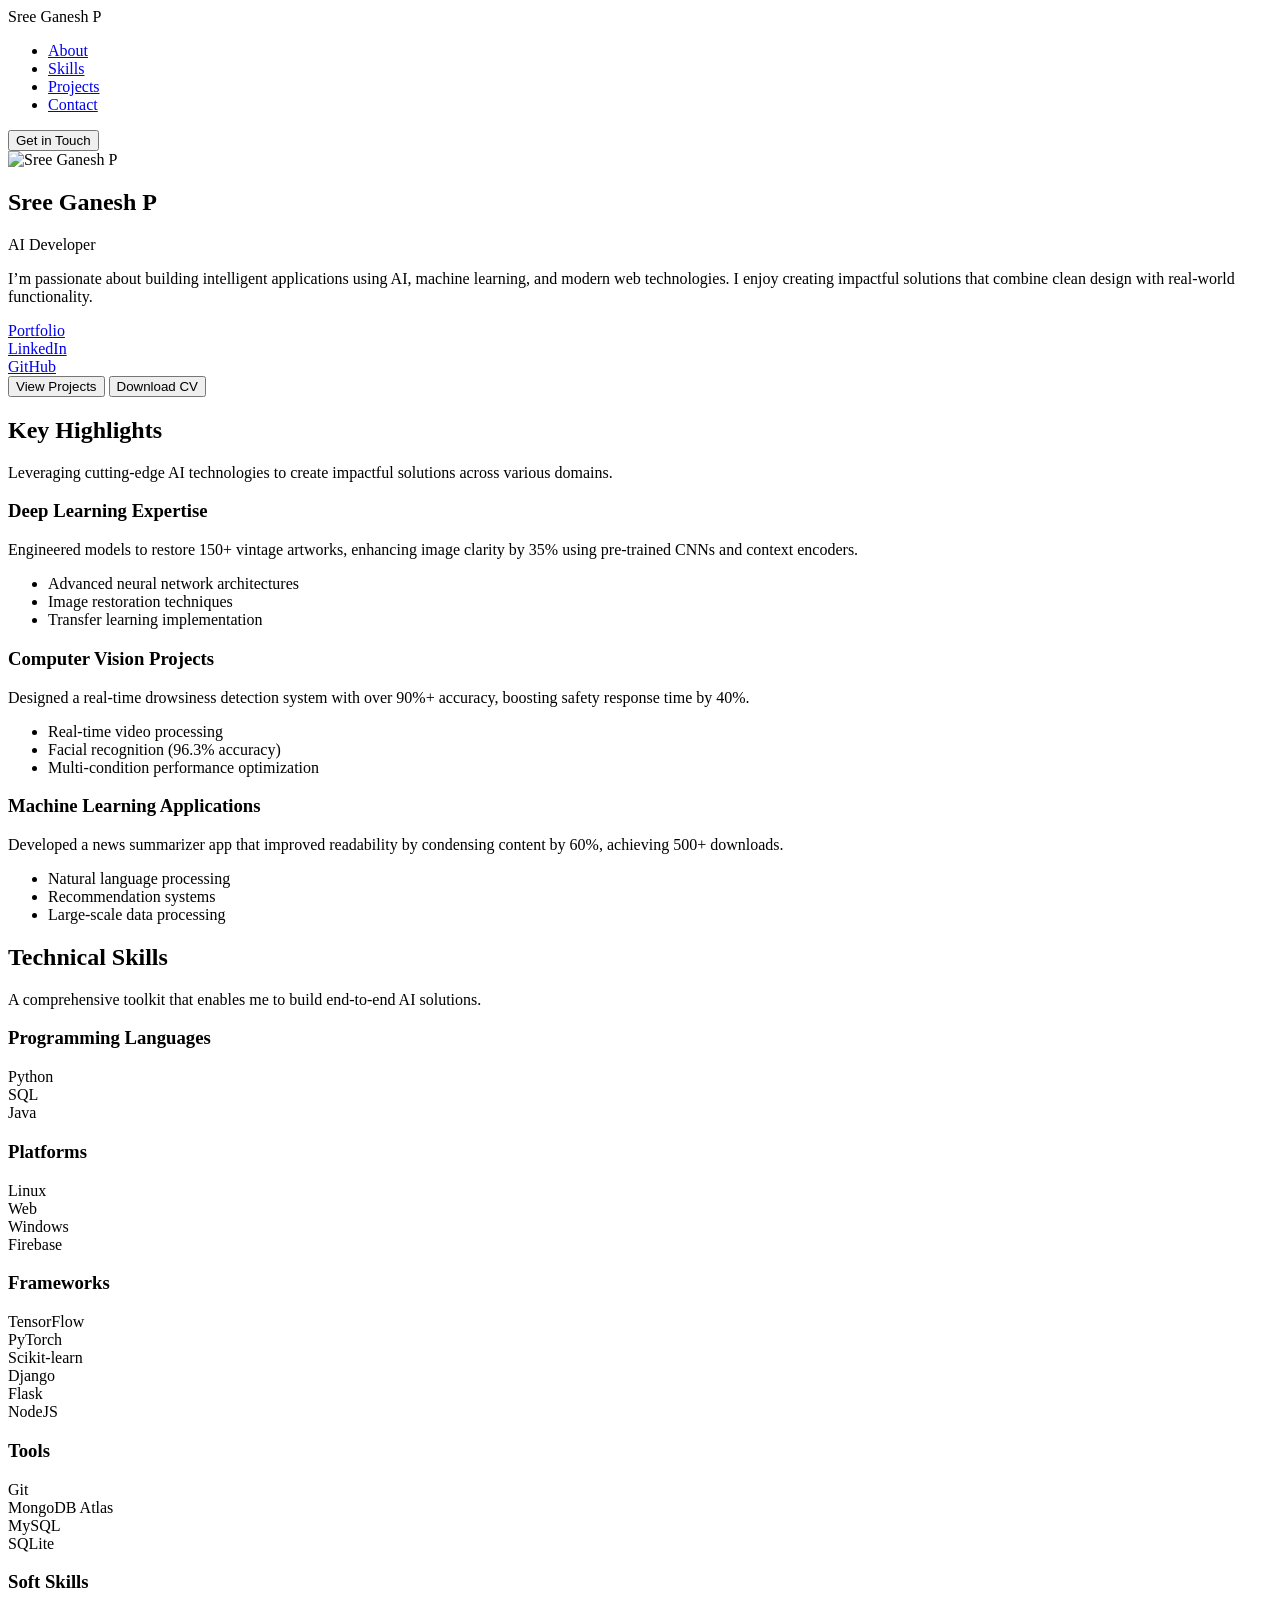
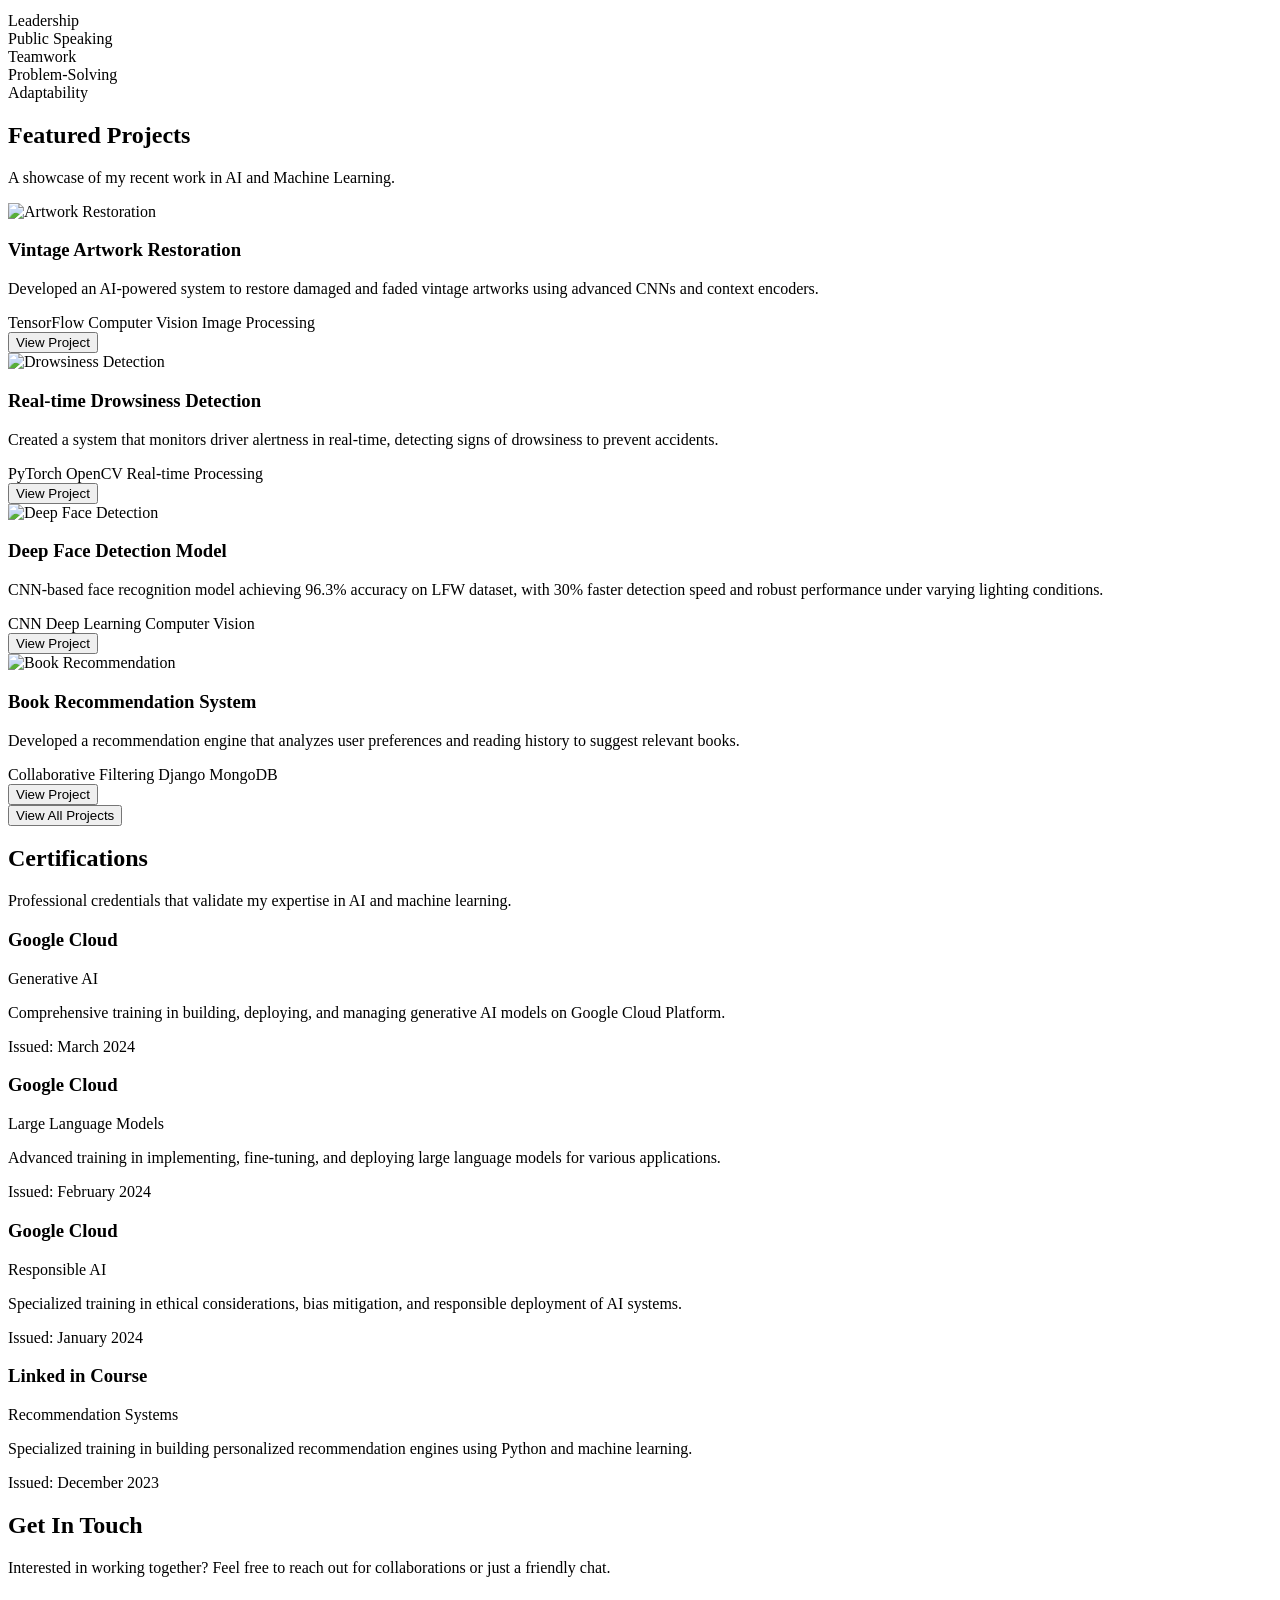
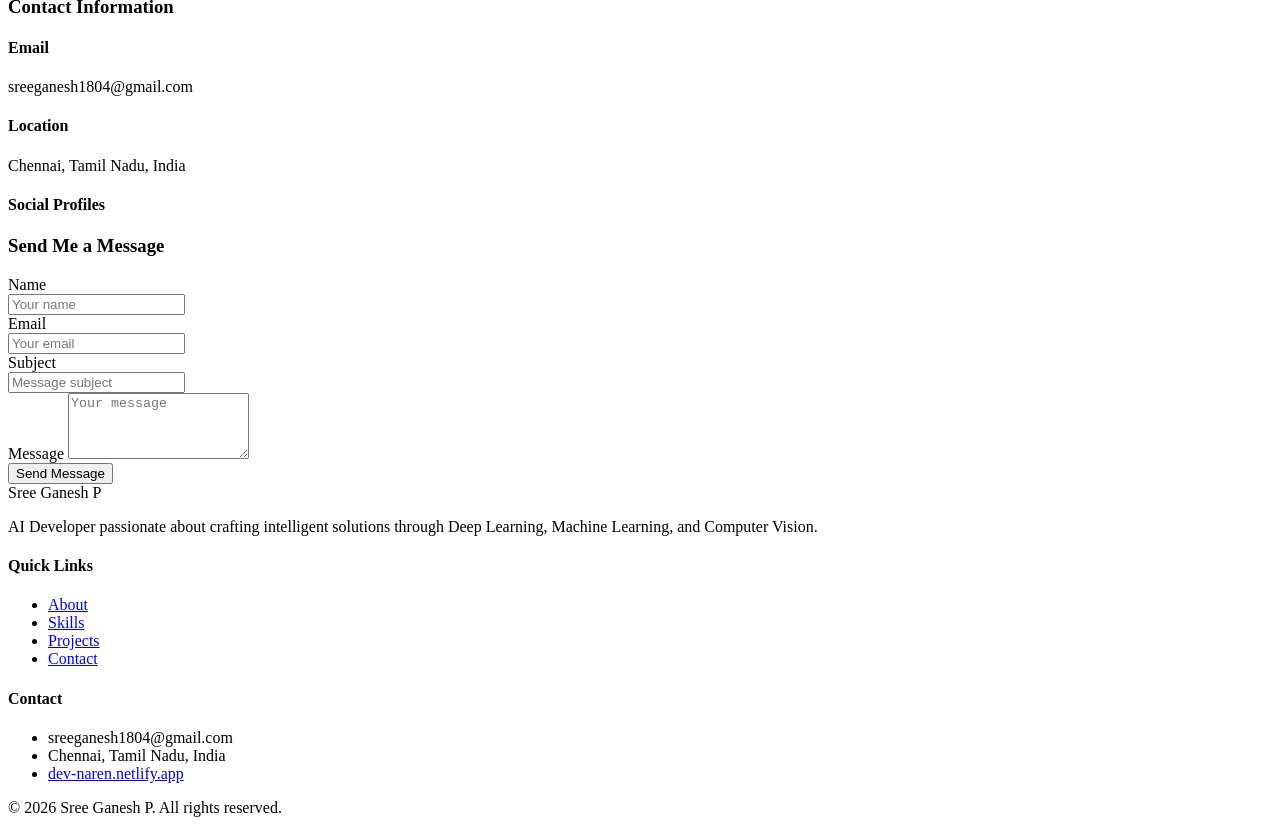
==== commit 64b0bcc2: "Personalize portfolio - update name, email, social links, bio for Sree Ganesh P" ====
--- a/Portfolio-New-main-main/Portfolio-New-main/Index.html
+++ b/Portfolio-New-main-main/Portfolio-New-main/Index.html
@@ -39,7 +39,7 @@
           >
             <i class="ri-braces-line"></i>
           </div>
-          <span class="text-xl font-semibold">Sree Ganesh P</span>
+          <span class="text-xl font-semibold"> Sree Ganesh P </span>
         </div>
         <nav>
           <ul class="flex space-x-8">
@@ -104,7 +104,7 @@
             >
               <img
                 src="/assets/img/profile img.png"
-                alt="Narendhiran D"
+                alt="Sree Ganesh P"
                 class="w-full h-full object-cover object-top"
                 height="10%px"
               />
@@ -115,9 +115,8 @@
             </div>
           </div>
           <p class="text-xl mb-8 leading-relaxed">
-            I'm a passionate AI Developer specializing in Deep Learning,
-            Computer Vision, and Machine Learning. Building intelligent systems
-            that solve real-world problems is what drives me.
+            I’m passionate about building intelligent applications using AI, machine learning, and modern web technologies.
+             I enjoy creating impactful solutions that combine clean design with real-world functionality.
           </p>
           <div class="flex space-x-4 mb-8">
             <a
@@ -157,7 +156,7 @@
             >
               View Projects
             </button>
-            <a href="/assets/pdf/Narendhiran.pdf">
+            <a href="/assets/pdf/Sree Ganesh P_Resume.pdf">
               <button
                 class="bg-white text-gray-900 px-6 py-3 !rounded-button whitespace-nowrap hover:bg-opacity-90 transition-colors"
               >
@@ -619,7 +618,7 @@
         <div class="text-center mb-16">
           <h2 class="text-3xl font-bold mb-4">Featured Projects</h2>
           <p class="text-gray-400 max-w-2xl mx-auto">
-            A showcase of my recent work in AI and machine learning.
+            A showcase of my recent work in AI and Machine Learning.
           </p>
         </div>
         <div class="grid grid-cols-1 md:grid-cols-2 gap-8">
@@ -950,7 +949,7 @@
                 </div>
                 <div>
                   <h4 class="font-medium">Email</h4>
-                  <p class="text-gray-400">Nmdevi63@gmail.com</p>
+                  <p class="text-gray-400">sreeganesh1804@gmail.com</p>
                 </div>
               </div>
               <div class="flex items-start">
@@ -974,21 +973,21 @@
                   <h4 class="font-medium">Social Profiles</h4>
                   <div class="flex space-x-4 mt-2">
                     <a
-                      href="https://linkedin.com/in/devnaren6374"
+                      href="https://www.linkedin.com/in/sree-ganesh-p1804/"
                       target="_blank"
                       class="w-8 h-8 flex items-center justify-center bg-gray-100 text-gray-700 rounded-full hover:bg-primary hover:text-white transition-colors"
                     >
                       <i class="ri-linkedin-fill"></i>
                     </a>
                     <a
-                      href="https://github.com/narendhiran-dev"
+                      href="https://github.com/sreeganesh18"
                       target="_blank"
                       class="w-8 h-8 flex items-center justify-center bg-gray-100 text-gray-700 rounded-full hover:bg-primary hover:text-white transition-colors"
                     >
                       <i class="ri-github-fill"></i>
                     </a>
                     <a
-                      href="https://x.com/DNarendhiran"
+                      href="https://x.com/SG_PRINCE_ROCKY"
                       target="_blank"
                       class="w-8 h-8 flex items-center justify-center bg-gray-100 text-gray-700 rounded-full hover:bg-primary hover:text-white transition-colors"
                     >
@@ -1118,7 +1117,7 @@
               >
                 <i class="ri-braces-line"></i>
               </div>
-              <span class="text-xl font-semibold">Narendhiran D</span>
+              <span class="text-xl font-semibold">Sree Ganesh P</span>
             </div>
             <p class="text-gray-400 mb-6">
               AI Developer passionate about crafting intelligent solutions
@@ -1126,14 +1125,14 @@
             </p>
             <div class="flex space-x-4">
               <a
-                href="https://linkedin.com/in/devnaren6374"
+                href="https://www.linkedin.com/in/sree-ganesh-p1804/"
                 target="_blank"
                 class="w-8 h-8 flex items-center justify-center bg-gray-800 text-gray-400 rounded-full hover:bg-primary hover:text-white transition-colors"
               >
                 <i class="ri-linkedin-fill"></i>
               </a>
               <a
-                href="https://github.com/narendhiran-dev"
+                href="https://github.com/sreeganesh18"
                 target="_blank"
                 class="w-8 h-8 flex items-center justify-center bg-gray-800 text-gray-400 rounded-full hover:bg-primary hover:text-white transition-colors"
               >
@@ -1195,7 +1194,7 @@
                 <div class="w-5 h-5 flex items-center justify-center mr-2">
                   <i class="ri-mail-line"></i>
                 </div>
-                Nmdevi63@gmail.com
+                sreeganesh1804@gmail.com
               </li>
               <li class="flex items-center text-gray-400">
                 <div class="w-5 h-5 flex items-center justify-center mr-2">
@@ -1220,7 +1219,7 @@
         <div
           class="border-t border-gray-800 mt-8 pt-8 text-center text-gray-500"
         >
-          <p>&copy; 2025 Narendhiran D. All rights reserved.</p>
+          <p>&copy; 2026 Sree Ganesh P. All rights reserved.</p>
         </div>
       </div>
     </footer>
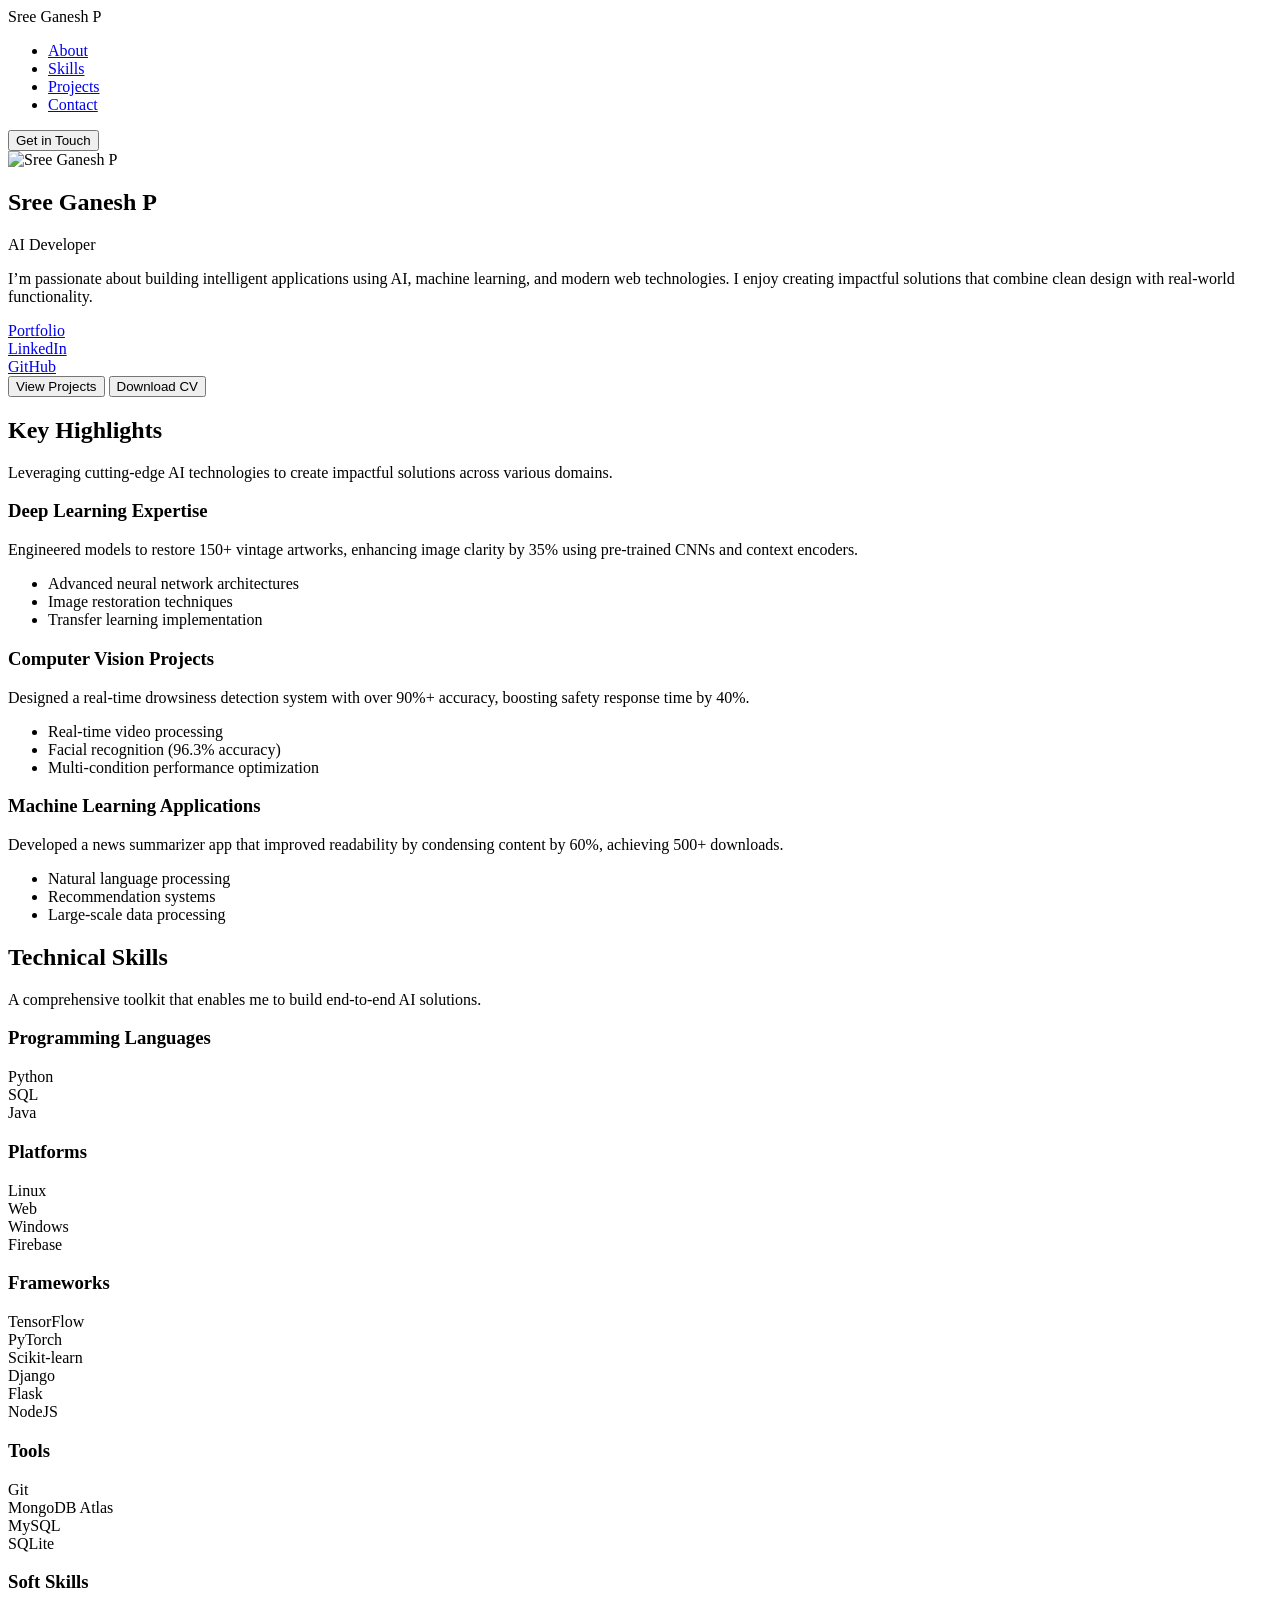
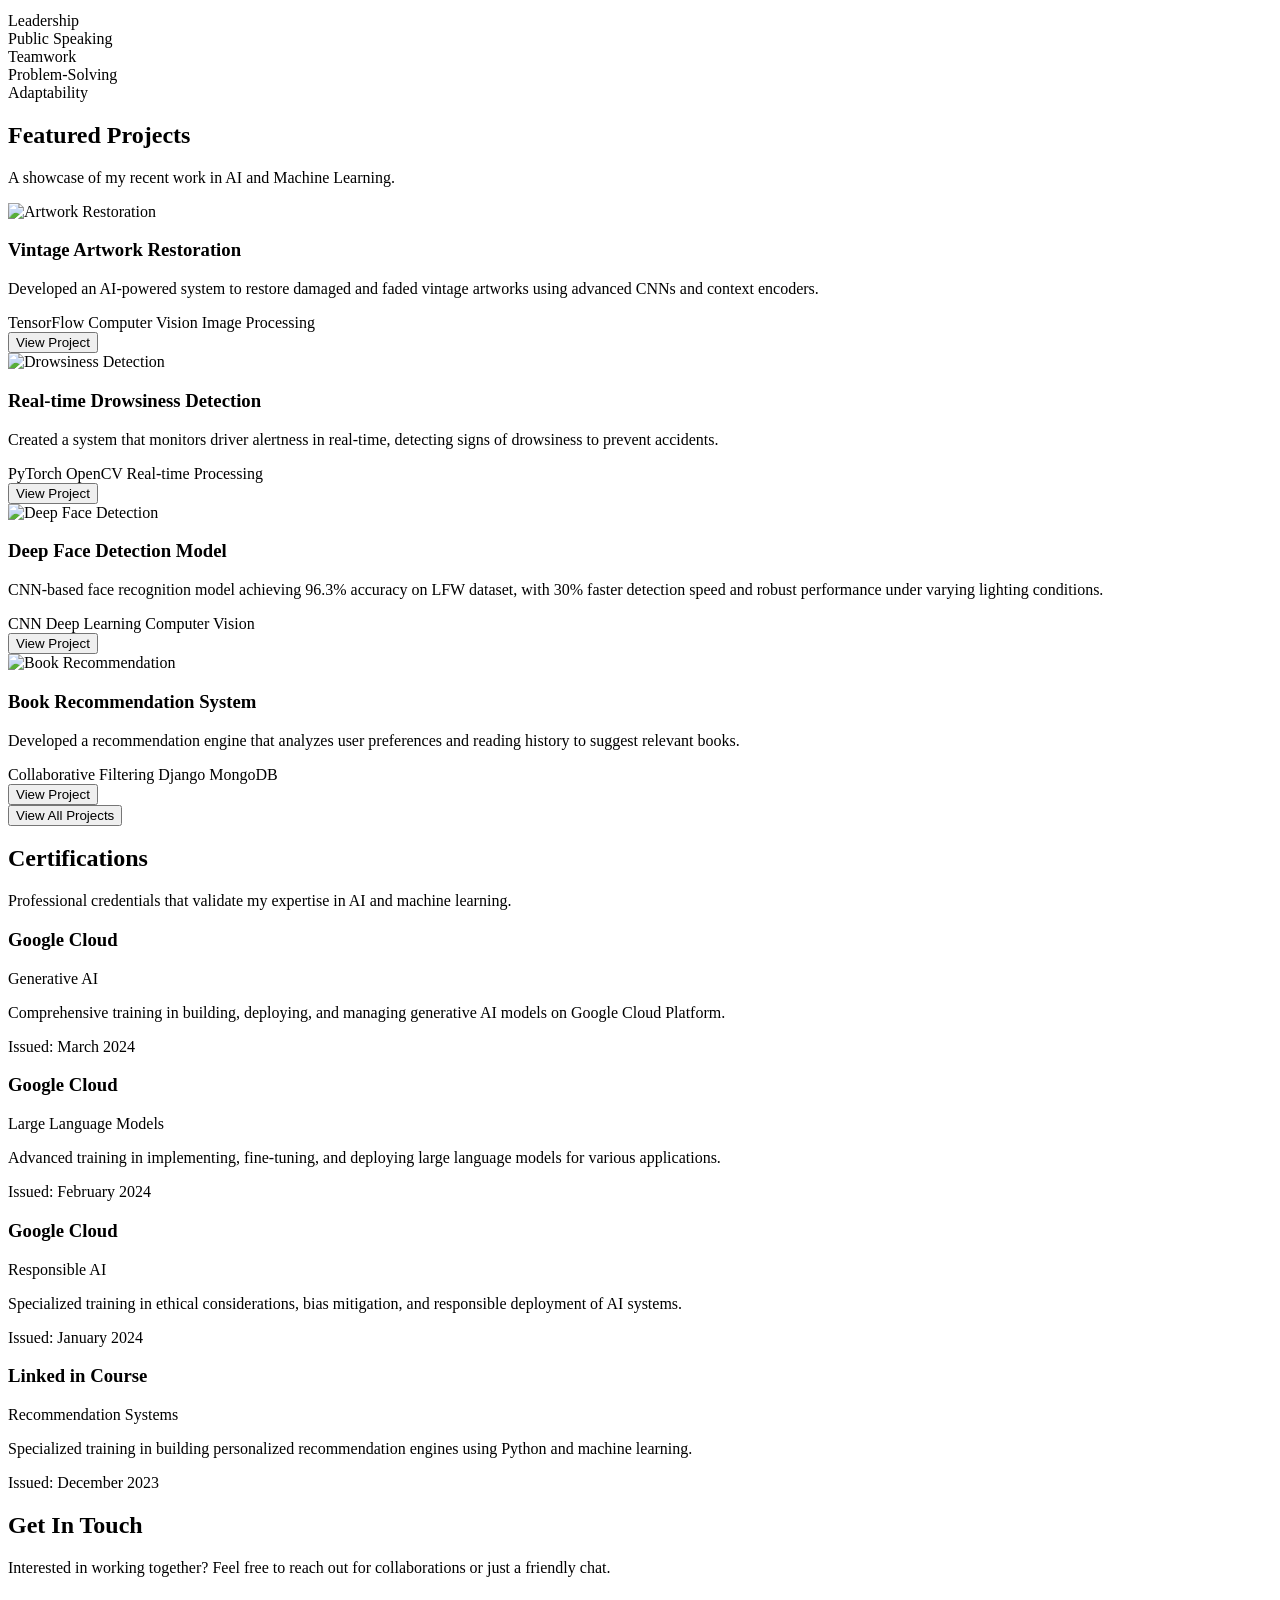
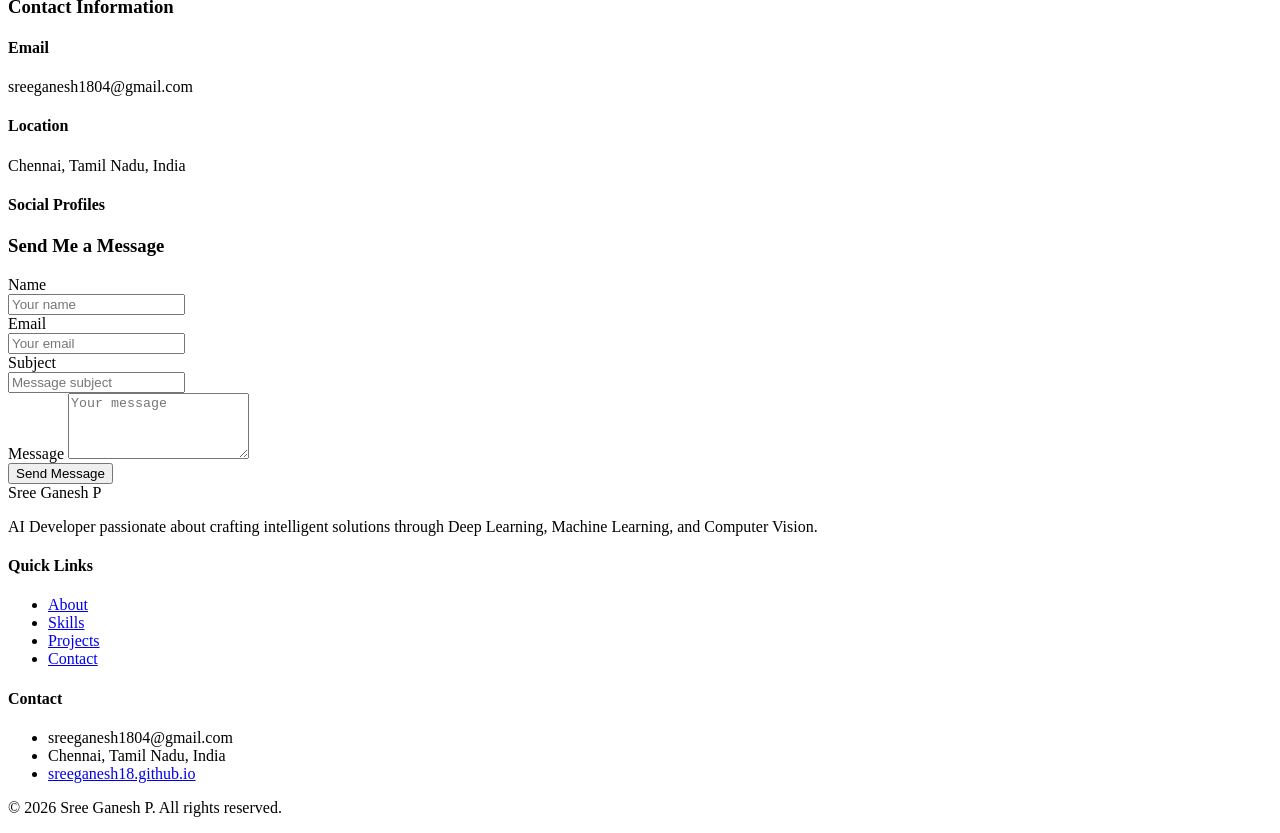
==== commit 51cde24b: "Fix background image path typo and update remaining old portfolio links" ====
--- a/Portfolio-New-main-main/Portfolio-New-main/Index.html
+++ b/Portfolio-New-main-main/Portfolio-New-main/Index.html
@@ -86,7 +86,7 @@
     <section
       class="relative w-full h-[600px] overflow-hidden"
       style="
-        background-image: url('/assets/img/backgrousdfnd.jpg');
+        background-image: url('/assets/img/background.png.jpg');
         background-size: cover;
         background-position: center;
       "
@@ -120,7 +120,7 @@
           </p>
           <div class="flex space-x-4 mb-8">
             <a
-              href="https://dev-naren.netlify.app"
+              href="https://github.com/sreeganesh18"
               target="_blank"
               class="flex items-center text-white hover:text-gray-200 transition-colors"
             >
@@ -1207,10 +1207,10 @@
                   <i class="ri-global-line"></i>
                 </div>
                 <a
-                  href="https://dev-naren.netlify.app"
+                  href="https://github.com/sreeganesh18"
                   target="_blank"
                   class="hover:text-white transition-colors"
-                  >dev-naren.netlify.app</a
+                  >sreeganesh18.github.io</a
                 >
               </li>
             </ul>
